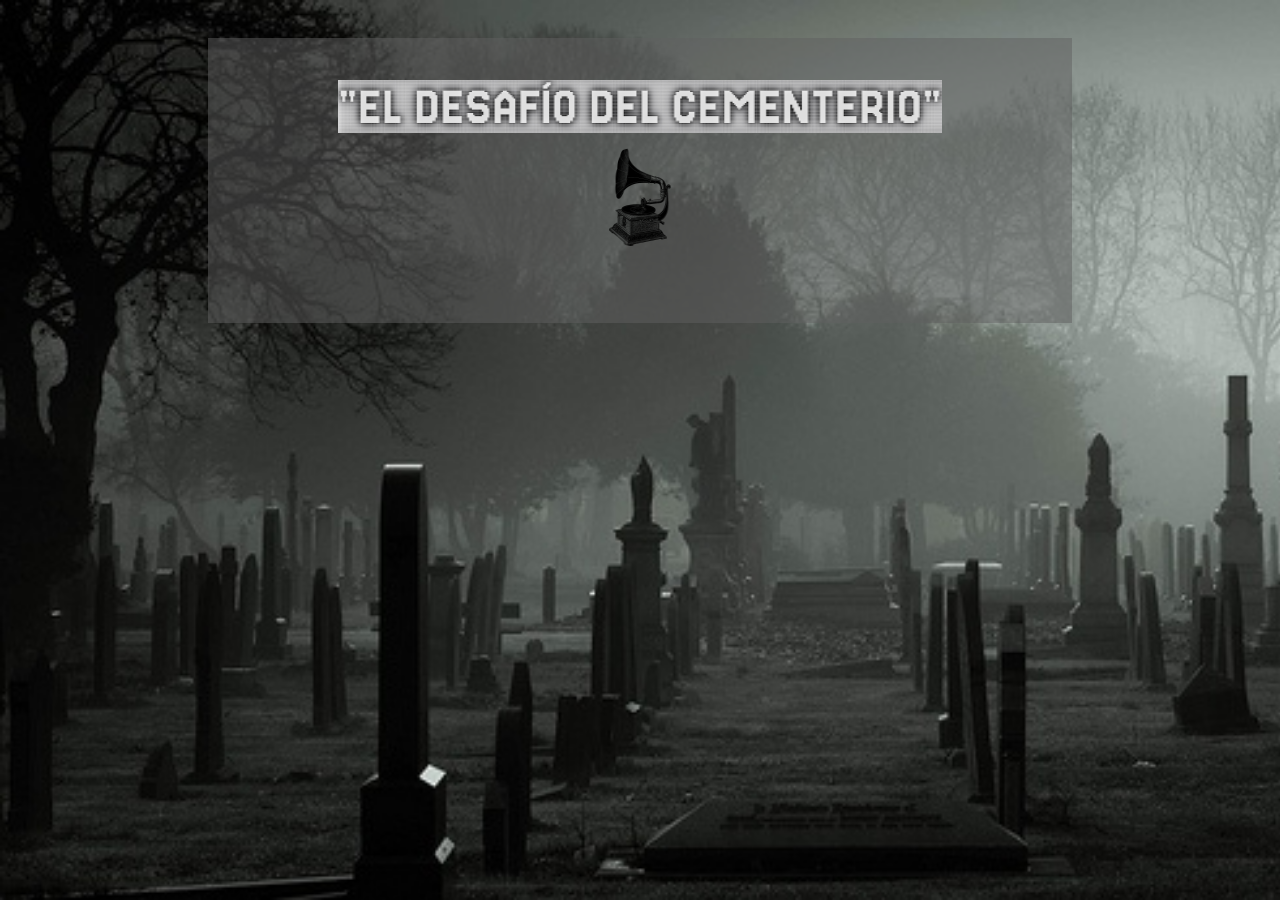
==== historia.html @ baf12f71 "se agrega el proyecto" ====
<!DOCTYPE html>
<html lang="es">
<head>
    <meta charset="UTF-8">
    <meta name="viewport" content="width=device-width, initial-scale=1.0">
    <title>Desafío en el Cementerio</title>
    <link rel="stylesheet" href="styles.css">
</head>
<body>
    <div id="contenedor">
        <header>
            <img id="titulo" src="img/titulo2.png" alt="Título">
        </header>
        <div id="vinilo-container">
            <div id="instrucciones">Haz clic para reproducir/pausar. Haz doble clic para reiniciar.</div>
            <img id="vinilo" src="img/vinilo1.png" onclick="toggleAudio(); showInstructions(event)" ondblclick="restartAudio()" alt="Vinilo">
        </div>
        <audio id="miAudio" src="audios/desafio-del-cementerio-introduccion.wav"></audio>
        <section id="imagenAparece">
            <!-- Aquí se mostrarán las imágenes -->
        </section>
    </div>
    <script>
        var imagenes = [
            { src: "img/casa-tormenta.jpg", tiempo: 10 },
            { src: "img/circulodechicas2.png", tiempo: 19 },
            { src: "img/chica-levitando2.png", tiempo: 21 }
        ];

        var audio = document.getElementById("miAudio");
        var imagenActual = 0;
        var scrollPosition = window.scrollY;

        function toggleAudio() {
            var vinilo = document.getElementById("vinilo");
            if (audio.paused) {
                playAudio();
                vinilo.classList.add("playing");
            } else {
                pauseAudio();
            }
        }

        function playAudio() {
            var imagenAparece = document.getElementById("imagenAparece");
            audio.play();

            audio.addEventListener("timeupdate", function (event) {
                var tiempoActual = audio.currentTime;
                if (imagenActual < imagenes.length && tiempoActual >= imagenes[imagenActual].tiempo) {
                    var nuevaImagen = document.createElement("img");
                    nuevaImagen.src = imagenes[imagenActual].src;
                    nuevaImagen.style.width = "100%";
                    nuevaImagen.classList.add("fade-in");
                    imagenAparece.innerHTML = ""; // Limpiar cualquier imagen anterior
                    imagenAparece.appendChild(nuevaImagen);

                    if (imagenActual === 2) {
                        var imagenFin = document.createElement("a");
                        imagenFin.href = "pagina1.html";
                        var imagenFinImg = document.createElement("img");
                        imagenFinImg.src = "img/fin.png";
                        imagenFinImg.style.width = "100%";
                        imagenFin.appendChild(imagenFinImg);
                        imagenAparece.appendChild(imagenFin);
                    }

                    if (imagenActual === 2) {
                        nuevaImagen.onclick = function() {
                            var nuevaImagenAbajo = document.createElement("img");
                            nuevaImagenAbajo.src = "img/ojos.jpg";
                            nuevaImagenAbajo.style.width = "100%";
                            imagenAparece.appendChild(nuevaImagenAbajo);
                        };
                    }

                    imagenActual++;

                    // Restaurar la posición del scroll después de cambiar las imágenes
                    window.scrollTo(0, scrollPosition);
                }
            });
        }

        function pauseAudio() {
            audio.pause();
        }

        function restartAudio() {
            audio.currentTime = 0;
            var imagenAparece = document.getElementById("imagenAparece");
            imagenAparece.innerHTML = ""; // Limpiar cualquier imagen anterior
            imagenActual = 0;
            playAudio();
        }

        function showInstructions(event) {
            event.stopPropagation();
            var instrucciones = document.getElementById("instrucciones");
            instrucciones.style.display = "block";
            document.addEventListener("click", hideInstructions);
        }

        function hideInstructions() {
            var instrucciones = document.getElementById("instrucciones");
            instrucciones.style.display = "none";
            document.removeEventListener("click", hideInstructions);
        }
    </script>
</body>
</html>
---- styles.css ----
body {
    background-image: url("img/cementerio.jpeg");
    background-repeat: no-repeat;
    background-size: cover;
    background-attachment: fixed;
    padding: 30px;
}

#contenedor {
    width: 80%;
    max-width: 800px;
    padding: 2em;
    margin: 0 auto;
    background: rgba(96, 96, 96, 0.5);
    text-align: center;
    position: relative;
}

header {
    padding: 10px;
}

#vinilo {
    width: 100px;
    height: 100px;
    background-image: url('img/vinilo1.png');
    border-radius: 50%;
    cursor: pointer;
    transition: transform 0.3s ease;
    position: relative;
    transform-origin: center center;
}

#vinilo.playing {
    transform: translateX(280px) translateY(-7px) scale(0.8);
    transition: transform 0.5s ease;
}

#vinilo:not(.playing):hover {
    transform: scale(1.2);
}

#vinilo-container {
    position: relative;
    display: inline-block;
    width: 100px;
    height: 100px;
    overflow: visible;
    margin-left: auto;
    margin-right: auto;
}

#imagenAparece {
    width: 50%;
    padding: 20px;
    margin: 0 auto;
}

.fade-in {
    animation: fadeInAnimation 2s ease forwards;
}

@keyframes fadeInAnimation {
    from {
        opacity: 0;
    }
    to {
        opacity: 1;
    }
}

#instrucciones {
    display: none;
    position: absolute;
    left: 150px;
    top: 50%;
    transform: translateY(-50%);
    background-color: rgba(108, 108, 108, 0.8);
    padding: 10px;
    border-radius: 5px;
    box-shadow: 0 0 10px rgba(0, 0, 0, 0.5);
    z-index: 1;
    font-family: monospace;
}
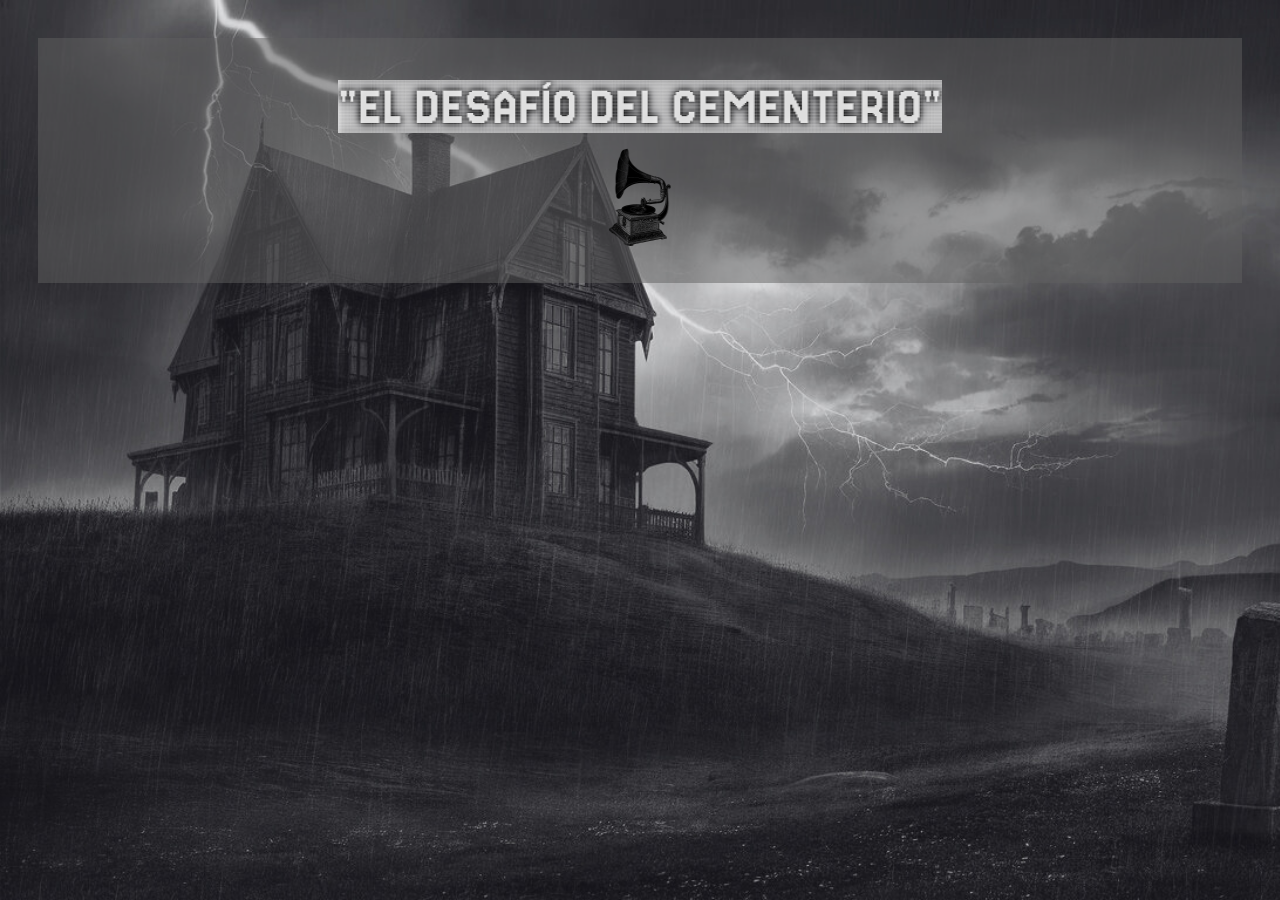
==== commit 86f7009b: "boceto" ====
--- a/historia.html
+++ b/historia.html
@@ -3,8 +3,8 @@
 <head>
     <meta charset="UTF-8">
     <meta name="viewport" content="width=device-width, initial-scale=1.0">
+    <link rel="stylesheet" type="text/css" href="styles.css">
     <title>Desafío en el Cementerio</title>
-    <link rel="stylesheet" href="styles.css">
 </head>
 <body>
     <div id="contenedor">
@@ -16,70 +16,85 @@
             <img id="vinilo" src="img/vinilo1.png" onclick="toggleAudio(); showInstructions(event)" ondblclick="restartAudio()" alt="Vinilo">
         </div>
         <audio id="miAudio" src="audios/desafio-del-cementerio-introduccion.wav"></audio>
+        <audio id="rayoAudio" src="audios/trueno.wav"></audio>
+        <audio id="risaAudio" src="audios/risa.wav"></audio>
+        <audio id="gritosAudio" src="audios/gritos.wav"></audio>
         <section id="imagenAparece">
-            <!-- Aquí se mostrarán las imágenes -->
+
         </section>
+
+        <img id="rayo" class="rayo" src="img/rayo.png" alt="Rayo">
     </div>
     <script>
         var imagenes = [
-            { src: "img/casa-tormenta.jpg", tiempo: 10 },
-            { src: "img/circulodechicas2.png", tiempo: 19 },
-            { src: "img/chica-levitando2.png", tiempo: 21 }
+            { src: "img/background.png", tiempo: 9 },
+            { src: "img/chicas-historias9.png", tiempo: 19 },
+            { src: "img/caminandoporelcementerio2.png", tiempo: 60 },
+            { src: "img/levitando.jpeg", tiempo: 82 },
+            { src: "img/chicasgritando.jpeg", tiempo: 113}
         ];
 
         var audio = document.getElementById("miAudio");
+        var vinilo = document.getElementById("vinilo");
         var imagenActual = 0;
-        var scrollPosition = window.scrollY;
+        var scrollPos = 0;
 
         function toggleAudio() {
-            var vinilo = document.getElementById("vinilo");
+            var titulo = document.getElementById("titulo");
+
             if (audio.paused) {
                 playAudio();
                 vinilo.classList.add("playing");
+                titulo.classList.add("fade-out");
             } else {
                 pauseAudio();
             }
         }
 
         function playAudio() {
-            var imagenAparece = document.getElementById("imagenAparece");
             audio.play();
-
-            audio.addEventListener("timeupdate", function (event) {
-                var tiempoActual = audio.currentTime;
-                if (imagenActual < imagenes.length && tiempoActual >= imagenes[imagenActual].tiempo) {
-                    var nuevaImagen = document.createElement("img");
-                    nuevaImagen.src = imagenes[imagenActual].src;
-                    nuevaImagen.style.width = "100%";
-                    nuevaImagen.classList.add("fade-in");
-                    imagenAparece.innerHTML = ""; // Limpiar cualquier imagen anterior
-                    imagenAparece.appendChild(nuevaImagen);
-
-                    if (imagenActual === 2) {
-                        var imagenFin = document.createElement("a");
-                        imagenFin.href = "pagina1.html";
-                        var imagenFinImg = document.createElement("img");
-                        imagenFinImg.src = "img/fin.png";
-                        imagenFinImg.style.width = "100%";
-                        imagenFin.appendChild(imagenFinImg);
-                        imagenAparece.appendChild(imagenFin);
-                    }
-
-                    if (imagenActual === 2) {
-                        nuevaImagen.onclick = function() {
-                            var nuevaImagenAbajo = document.createElement("img");
-                            nuevaImagenAbajo.src = "img/ojos.jpg";
-                            nuevaImagenAbajo.style.width = "100%";
-                            imagenAparece.appendChild(nuevaImagenAbajo);
-                        };
-                    }
-
-                    imagenActual++;
-
-                    // Restaurar la posición del scroll después de cambiar las imágenes
-                    window.scrollTo(0, scrollPosition);
+            audio.addEventListener("timeupdate", mostrarImagen);
+        }
+
+        function mostrarImagen(event) {
+            var tiempoActual = audio.currentTime;
+            if (imagenActual < imagenes.length && tiempoActual >= imagenes[imagenActual].tiempo) {
+                var imagenAparece = document.getElementById("imagenAparece");
+
+
+                scrollPos = window.scrollY || document.documentElement.scrollTop;
+
+                var nuevaImagen = document.createElement("img");
+                nuevaImagen.src = imagenes[imagenActual].src;
+                nuevaImagen.style.width = "100%";
+                nuevaImagen.classList.add("fade-in");
+
+                imagenAparece.innerHTML = "";
+                imagenAparece.appendChild(nuevaImagen);
+
+                setTimeout(function() {
+                    window.scrollTo(0, scrollPos);
+                }, 0);
+
+                if (imagenes[imagenActual].src === "img/chicas-historias9.png") {
+                    nuevaImagen.useMap = "#image-map";
+                    nuevaImagen.insertAdjacentHTML("afterend", `
+                        <map name="image-map">
+                            <area target="" alt="" title="" href="#" coords="263,8,503,205" shape="rect" onclick="mostrarRayo(event)"></area>
+                            <area target="" alt="" title="" href="#" coords="440,293,35" shape="circle" onclick="reproducirRisa(event)"></area>
+                        </map>
+                    `);
+                } else if (imagenes[imagenActual].src === "img/chicasgritando.jpeg") {
+                    nuevaImagen.useMap = "#image-map-gritos";
+                    nuevaImagen.insertAdjacentHTML("afterend", `
+                        <map name="image-map-gritos">
+                            <area target="" alt="" title="" href="#" coords="256,254,765,362" shape="rect" onclick="reproducirGritos(event)"></area>
+                        </map>
+                    `);
                 }
-            });
+
+                imagenActual++;
+            }
         }
 
         function pauseAudio() {
@@ -89,7 +104,7 @@
         function restartAudio() {
             audio.currentTime = 0;
             var imagenAparece = document.getElementById("imagenAparece");
-            imagenAparece.innerHTML = ""; // Limpiar cualquier imagen anterior
+            imagenAparece.innerHTML = ""; 
             imagenActual = 0;
             playAudio();
         }
@@ -106,6 +121,40 @@
             instrucciones.style.display = "none";
             document.removeEventListener("click", hideInstructions);
         }
+
+        function reproducirRisa(event) {
+            event.preventDefault();
+            var risaAudio = document.getElementById("risaAudio");
+            risaAudio.currentTime = 0;
+            risaAudio.play();
+        }
+
+        function reproducirGritos(event) {
+            event.preventDefault();
+            var gritosAudio = document.getElementById("gritosAudio");
+            gritosAudio.currentTime = 0;
+            gritosAudio.play();
+        }
+
+        function mostrarRayo(event) {
+            event.preventDefault();
+            var rayo = document.getElementById("rayo");
+            var rayoAudio = document.getElementById("rayoAudio");
+    
+            var x = 370; 
+            var y = 122; 
+
+            rayo.style.left = x + "px";
+            rayo.style.top = y + "px";
+            rayo.style.display = "block";
+            rayoAudio.play();
+    
+            pauseAudio();
+
+            setTimeout(function() {
+                rayo.style.display = "none";
+            }, 2000);
+        }
     </script>
 </body>
 </html>
@@ -151,3 +200,59 @@
 
 
 
+
+
+
+
+
+
+
+
+
+
+
+
+
+
+
+
+
+
+
+
+
+
+
+
+
+
+
+
+
+
+
+
+
+
+
+
+
+
+
+
+
+
+
+
+
+
+
+
+
+
+
+
+
+
+
+
--- a/styles.css
+++ b/styles.css
@@ -1,87 +1,115 @@
 body {
-    background-image: url("img/cementerio.jpeg");
-    background-repeat: no-repeat;
-    background-size: cover;
-    background-attachment: fixed;
-    padding: 30px;
+            background-image: url("img/background.png");
+            background-repeat: no-repeat;
+            background-size: cover;
+            background-attachment: fixed;
+            padding: 30px;
+        }
+
+        #contenedor {
+            max-width: 1200px;
+            padding: 2em;
+            margin: 0 auto;
+            background: rgba(96, 96, 96, 0.5);
+            text-align: center;
+            position: relative;
+        }
+
+        header {
+            padding: 10px;
+        }
+
+        #vinilo {
+            width: 100px;
+            height: 100px;
+            background-image: url('img/vinilo1.png');
+            border-radius: 50%;
+            cursor: pointer;
+            transition: transform 0.3s ease;
+            position: relative;
+            transform-origin: center center;
+        }
+
+        #vinilo.playing {
+            transform: translateX(550px) translateY(-100px) scale(0.8);
+            transition: transform 0.5s ease;
+        }
+
+        #vinilo:not(.playing):hover {
+            transform: scale(1.2);
+        }
+
+        #vinilo-container {
+            position: relative;
+            display: inline-block;
+            width: 100px;
+            height: 100px;
+            overflow: visible;
+            margin-left: auto;
+            margin-right: auto;
+        }
+
+        #imagenAparece {
+            width: 73%;
+            margin: 0 auto;
+            position: relative;
+            top: -90px;
+            z-index: 1;
+        }
+
+        .fade-in {
+            animation: fadeInAnimation 2s ease forwards;
+        }
+
+        @keyframes fadeInAnimation {
+            from {
+                opacity: 0;
+            }
+            to {
+                opacity: 1;
+            }
+        }
+
+        #instrucciones {
+            display: none;
+            position: absolute;
+            left: 380px;
+            top: 50%;
+            transform: translateY(-170%);
+            background-color: rgba(108, 108, 108, 0.8);
+            padding: 10px;
+            border-radius: 5px;
+            box-shadow: 0 0 10px rgba(0, 0, 0, 0.5);
+            z-index: 1;
+            font-family: monospace;
+        }
+
+        #titulo {
+            transition: opacity 1s ease-out;
+        }
+
+        #titulo.fade-out {
+            opacity: 0;
+ }
+
+.titulo2 {
+    position: absolute;
+    right: 80px;
+    top: 280px; 
 }
 
-#contenedor {
-    width: 80%;
-    max-width: 800px;
-    padding: 2em;
-    margin: 0 auto;
-    background: rgba(96, 96, 96, 0.5);
-    text-align: center;
-    position: relative;
+#boton{
+    position: absolute;
+    right: 275px;
+    top: 350px;
 }
 
-header {
-    padding: 10px;
-}
-
-#vinilo {
-    width: 100px;
-    height: 100px;
-    background-image: url('img/vinilo1.png');
-    border-radius: 50%;
-    cursor: pointer;
-    transition: transform 0.3s ease;
-    position: relative;
-    transform-origin: center center;
-}
-
-#vinilo.playing {
-    transform: translateX(280px) translateY(-7px) scale(0.8);
-    transition: transform 0.5s ease;
-}
-
-#vinilo:not(.playing):hover {
-    transform: scale(1.2);
-}
-
-#vinilo-container {
-    position: relative;
-    display: inline-block;
-    width: 100px;
-    height: 100px;
-    overflow: visible;
-    margin-left: auto;
-    margin-right: auto;
-}
-
-#imagenAparece {
-    width: 50%;
-    padding: 20px;
-    margin: 0 auto;
-}
-
-.fade-in {
-    animation: fadeInAnimation 2s ease forwards;
-}
-
-@keyframes fadeInAnimation {
-    from {
-        opacity: 0;
-    }
-    to {
-        opacity: 1;
-    }
-}
-
-#instrucciones {
-    display: none;
-    position: absolute;
-    left: 150px;
-    top: 50%;
-    transform: translateY(-50%);
-    background-color: rgba(108, 108, 108, 0.8);
-    padding: 10px;
-    border-radius: 5px;
-    box-shadow: 0 0 10px rgba(0, 0, 0, 0.5);
-    z-index: 1;
-    font-family: monospace;
-}
+.rayo {
+            position: absolute;
+            display: none;
+            z-index: 10;
+            width: 15%;
+        }
 
 
 
@@ -93,3 +121,6 @@
 
 
 
+
+
+
